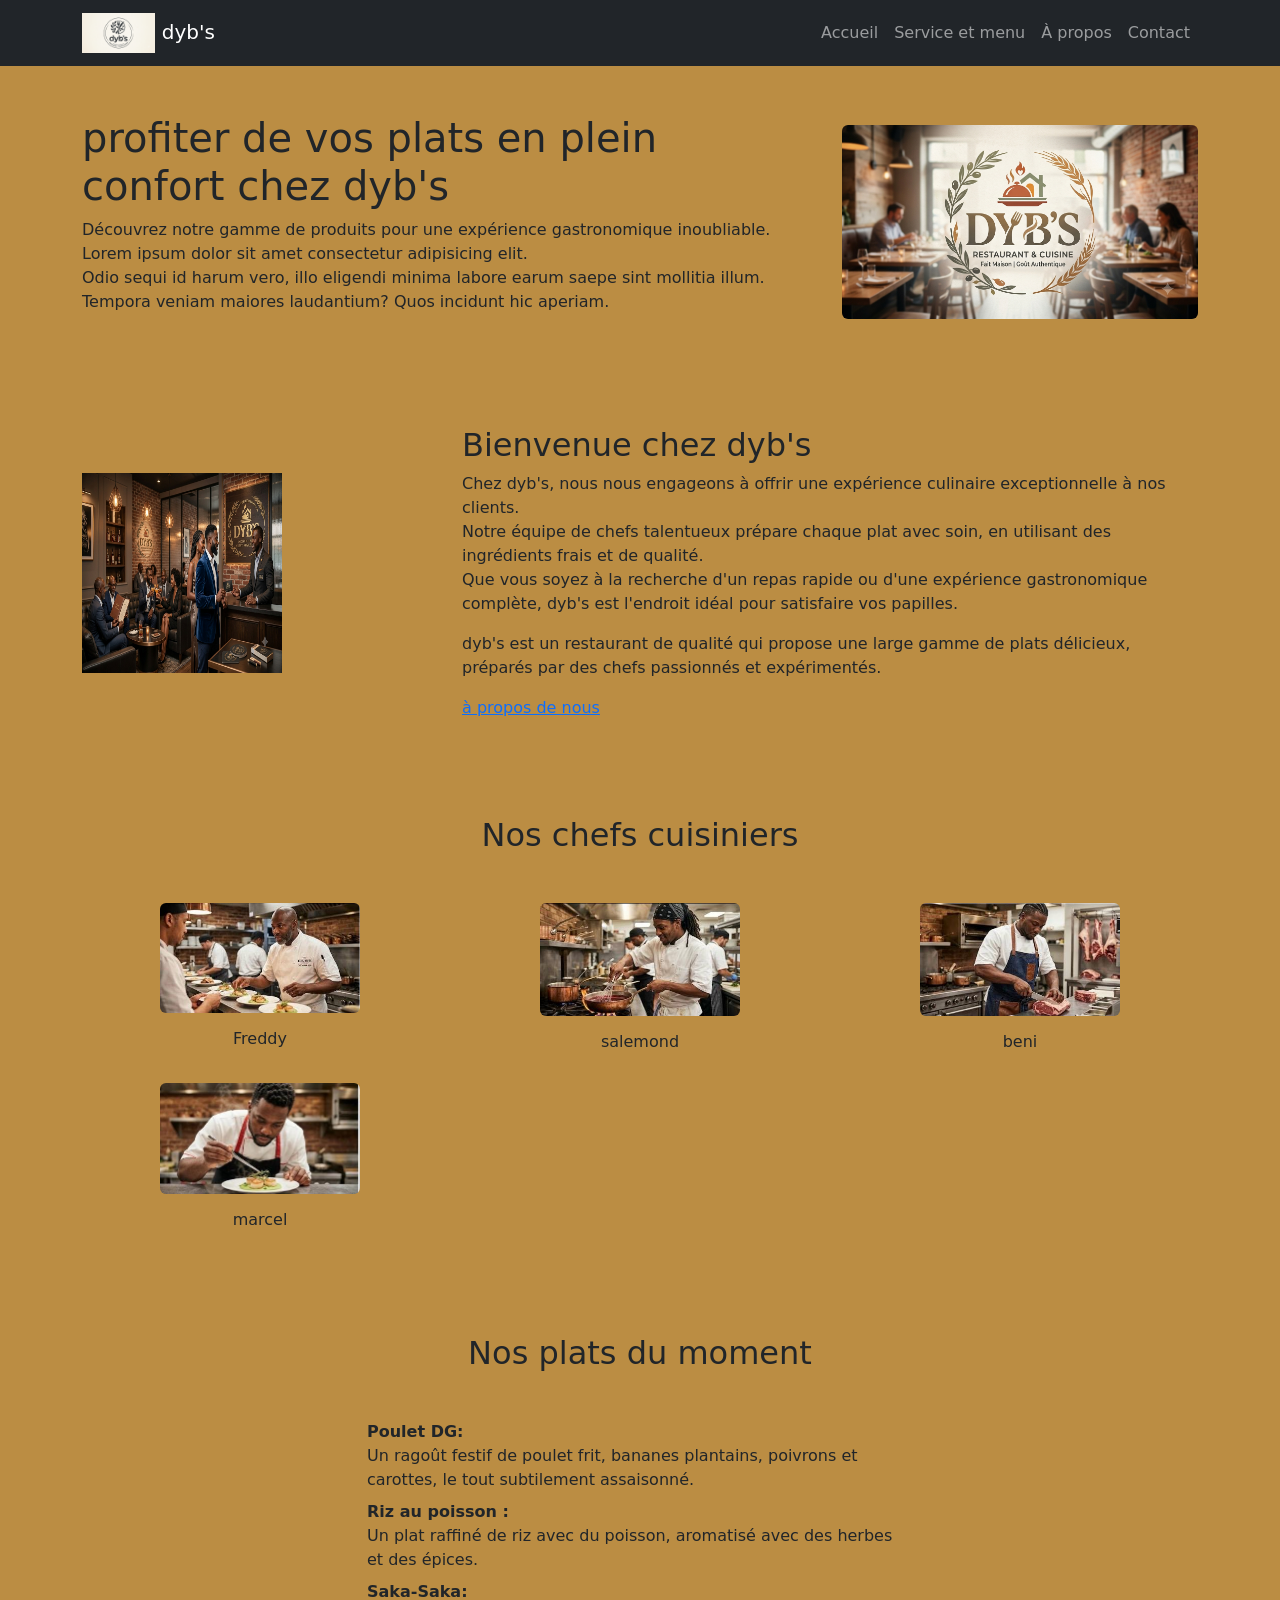
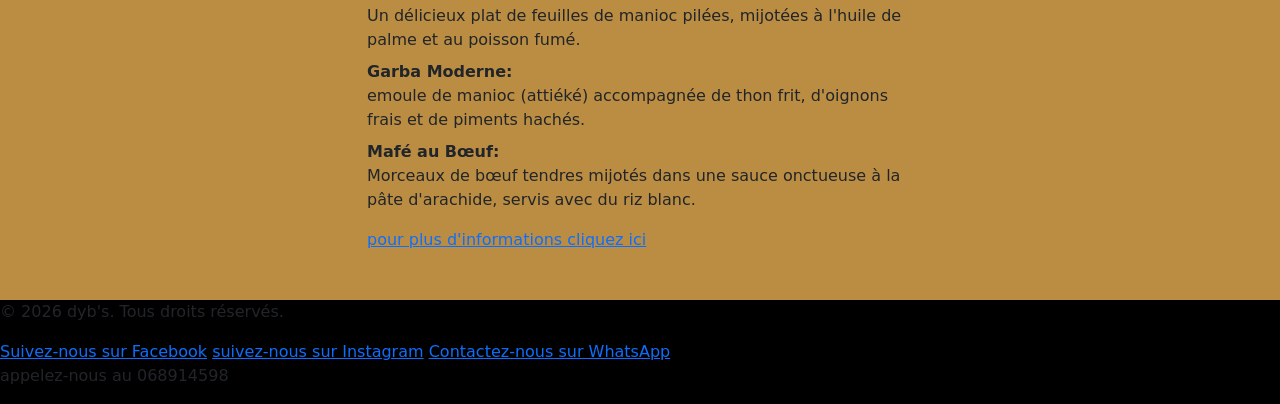
==== index.html @ b0843a05 "Add files via upload" ====
<!DOCTYPE html>
<html lang="fr">

<head>
    <meta charset="UTF-8">
    <meta name="viewport" content="width=device-width, initial-scale=1.0">
    <link href="https://cdn.jsdelivr.net/npm/bootstrap@5.3.3/dist/css/bootstrap.min.css" rel="stylesheet">
    <link rel="stylesheet" href="styles.css">
    <title>Accueil</title>
</head>

<body>
    <header>
  <nav class="navbar navbar-expand-lg navbar-dark bg-dark">
    <div class="container">
      <a class="navbar-brand" href="accueil.html">
        <img src="Gemini_Generated_Image_8yw4wa8yw4wa8yw4.png" alt="Logo dyb's" height="40">
        dyb's
      </a>

      <button class="navbar-toggler" type="button" data-bs-toggle="collapse" data-bs-target="#navMenu" aria-controls="navMenu" aria-expanded="false" aria-label="Ouvrir le menu de navigation">
        <span class="navbar-toggler-icon"></span>
      </button>

      <div class="collapse navbar-collapse" id="navMenu">
        <ul class="navbar-nav ms-auto">
          <li class="nav-item"><a class="nav-link" href="accueil.html">Accueil</a></li>
          <li class="nav-item"><a class="nav-link" href="service.html">Service et menu</a></li>
          <li class="nav-item"><a class="nav-link" href="a_propos.html">À propos</a></li>
          <li class="nav-item"><a class="nav-link" href="contact.html">Contact</a></li>
        </ul>
      </div>
    </div>
  </nav>
</header>
    <main>
         <section class="py-5">
  <div class="container">
    <div class="row align-items-center g-4">
            <div class="col-12 col-md-8">
                <h1>profiter de vos plats en plein <br> confort chez dyb's</h1>
                <p>Découvrez notre gamme de produits pour une expérience gastronomique inoubliable. <br>Lorem ipsum
                    dolor sit amet consectetur adipisicing elit. <br>Odio sequi id harum vero, illo eligendi minima
                    labore earum saepe sint mollitia illum. <br>Tempora veniam maiores laudantium? Quos incidunt hic
                    aperiam.</p>
              </div>
                <div class="col-12 col-md-4">
                    <img src="Gemini_Generated_Image_2dd9p62dd9p62dd9.png" class="img-fluid rounded" alt="Devanture du restaurant dyb's">
               </div>
            </div>
        </section>
        <section class="py-5">
            <div class="container">
                 <div class="row align-items-center g-4">
            <div class="col-12 col-md-8 order-md-2">
                <h2>Bienvenue chez dyb's</h2>
                <p>Chez dyb's, nous nous engageons à offrir une expérience culinaire exceptionnelle à nos clients.
                    <br>Notre équipe de chefs talentueux prépare chaque plat avec soin, en utilisant des ingrédients
                    frais et de qualité. <br>Que vous soyez à la recherche d'un repas rapide ou d'une expérience
                    gastronomique complète, dyb's est l'endroit idéal pour satisfaire vos papilles.</p>
                <p>dyb's est un restaurant de qualité qui propose une large gamme de plats délicieux, préparés par des
                    chefs passionnés et expérimentés.</p>
                <a href="a_propos.html">à propos de nous</a>
            </div>
            <div class="col-12 col-md-4">
                <img src="Gemini_Generated_Image_kl159skl159skl15.png" width="200" height="200" alt="Image de produits">
            </div>
        </div>
        </section>

        <section class="py-5">
  <div class="container">
    <h2 class="text-center mb-5">Nos chefs cuisiniers</h2>
    <div class="row g-4 text-center">

      <div class="col-12 col-md-4">
        <img src="WhatsApp Image 2026-07-12 at 16.35.12 (1).jpeg" class="img-fluid rounded mb-3" alt="Chef Freddy en cuisine" height="200" width="200">
        <h3 class="h6">Freddy</h3>
      </div>

      <div class="col-12 col-md-4">
        <img src="WhatsApp Image 2026-07-12 at 16.35.11 (1).jpeg" class="img-fluid rounded mb-3" alt="Chef dressant une assiette" height="200" width="200">
        <h3 class="h6">salemond</h3>
      </div>

      <div class="col-12 col-md-4">
        <img src="WhatsApp Image 2026-07-12 at 16.35.12.jpeg" class="img-fluid rounded mb-3" alt="Chef servant en salle" height="200" width="200">
        <h3 class="h6">beni</h3>
      </div>
      <div class="col-12 col-md-4">
        <img src="WhatsApp Image 2026-07-12 at 16.35.11.jpeg"class="img-fluid rounded mb-3" alt="Chef servant en salle" height="200" width="200">
        <h3 class="h6">marcel</h3>
      </div>
    </div>     
  </div>
</section>

        <section class="py-5">
            <div class="container">
                <h2 class="text-center mb-5">Nos plats du moment</h2>
                <div class="row justify-content-center g-4">
                    <div class="col-12 col-md-6 ">
                       
            <dl>
                <dt>Poulet DG:</dt>
                <dd>Un ragoût festif de poulet frit, bananes plantains, poivrons et carottes, le tout subtilement
                    assaisonné.</dd>
                <dt>Riz au poisson :</dt>
                <dd>Un plat raffiné de riz avec du poisson, aromatisé avec des herbes et des épices.</dd>
                <dt>Saka-Saka:</dt>
                <dd>Un délicieux plat de feuilles de manioc pilées, mijotées à l'huile de palme et au poisson fumé.</dd>
                <dt>Garba Moderne:</dt>
                <dd>emoule de manioc (attiéké) accompagnée de thon frit, d'oignons frais et de piments hachés.</dd>
                <dt>Mafé au Bœuf:</dt>
                <dd>Morceaux de bœuf tendres mijotés dans une sauce onctueuse à la pâte d'arachide, servis avec du riz
                    blanc.</dd>
            </dl>
              <a href="service.html">pour plus d'informations cliquez ici</a>
             </div>
                 </div>
                </div>
        </section>
    </main>
    <footer>
        <p>&copy; 2026 dyb's. Tous droits réservés.</p>
        <a href="https://www.facebook.com/dybsrestaurant" target="_blank" rel="noopener noreferrer" img
            src="Capture d'écran_20260712_181824.png" alt="Facebook">Suivez-nous sur Facebook</a>
        <a href="https://www.instagram.com/dybrestaurant" target="_blank" rel="noopener noreferrer" img
            src="Capture d'écran_20260712_181910.png" alt="Instagram">suivez-nous sur Instagram</a>
        <a href="https://www.whatsapp.com/2424598" target="_blank" rel="noopener noreferrer" img
            src="Gemini_Generated_Image_i52ngqi52ngqi52n.png" alt="WhatsApp">Contactez-nous sur WhatsApp</a>
        <p>appelez-nous au 068914598</p>
    </footer>
    <script src="https://cdn.jsdelivr.net/npm/bootstrap@5.3.3/dist/js/bootstrap.bundle.min.js"></script>
</body>

</html>
---- styles.css ----
main {
    background-color: rgb(187, 141, 67);
}
.d1,d2,d3,d4 {
    display: inline-block;
    display: flex;
}
body{
    background-color: #000000;
    margin: 0%;
}
footer {
    background-color: rgb(0, 0, 0);
    caret-color: rgb(255, 255, 255);
}
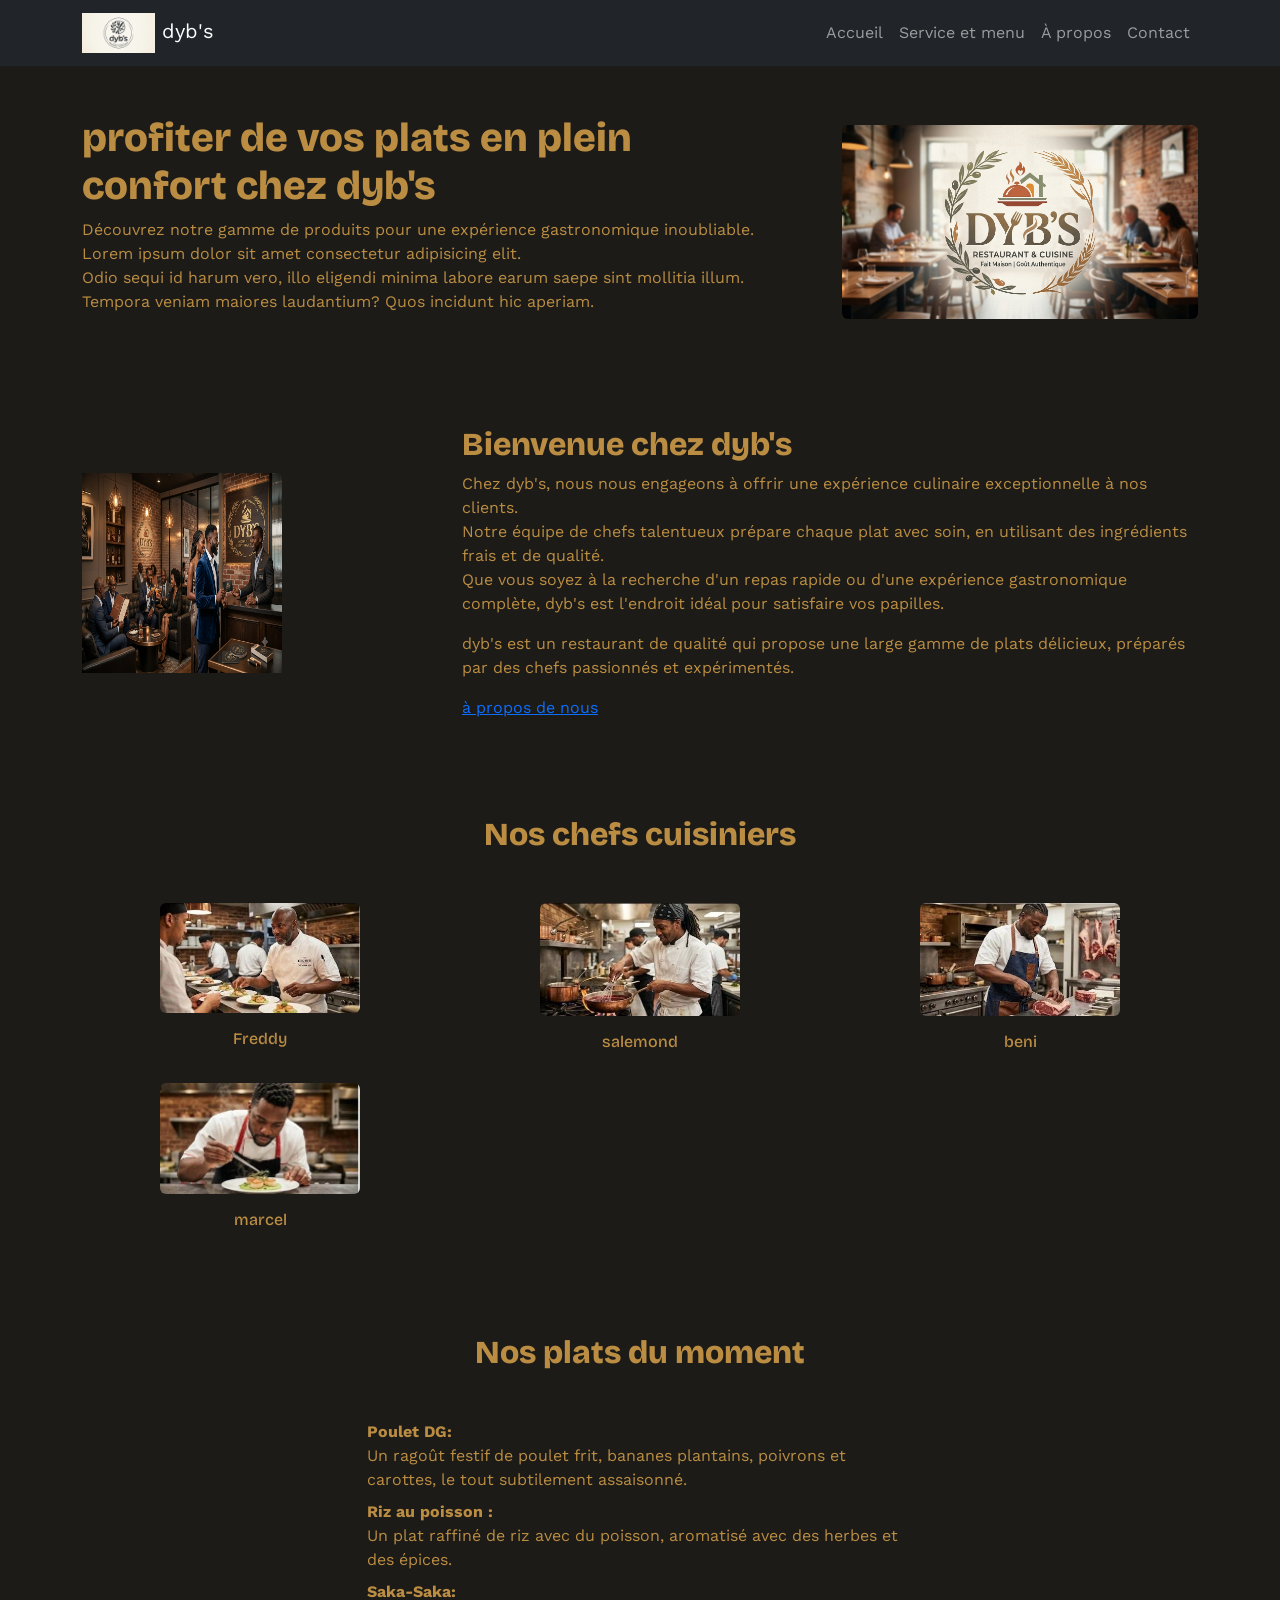
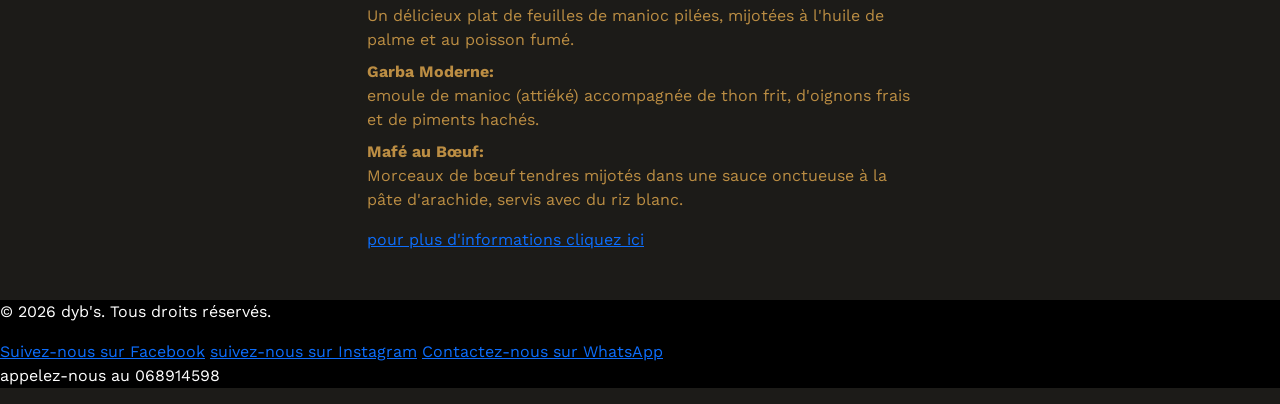
==== commit b265bfab: "Add files via upload" ====
--- a/index.html
+++ b/index.html
@@ -5,6 +5,7 @@
     <meta charset="UTF-8">
     <meta name="viewport" content="width=device-width, initial-scale=1.0">
     <link href="https://cdn.jsdelivr.net/npm/bootstrap@5.3.3/dist/css/bootstrap.min.css" rel="stylesheet">
+    <link href="https://fonts.googleapis.com/css2?family=Bricolage+Grotesque:wght@700;800&family=Work+Sans:wght@400;600&display=swap" rel="stylesheet">
     <link rel="stylesheet" href="styles.css">
     <title>Accueil</title>
 </head>
@@ -13,7 +14,7 @@
     <header>
   <nav class="navbar navbar-expand-lg navbar-dark bg-dark">
     <div class="container">
-      <a class="navbar-brand" href="accueil.html">
+      <a class="navbar-brand" href="index.html">
         <img src="Gemini_Generated_Image_8yw4wa8yw4wa8yw4.png" alt="Logo dyb's" height="40">
         dyb's
       </a>
@@ -24,7 +25,7 @@
 
       <div class="collapse navbar-collapse" id="navMenu">
         <ul class="navbar-nav ms-auto">
-          <li class="nav-item"><a class="nav-link" href="accueil.html">Accueil</a></li>
+          <li class="nav-item"><a class="nav-link" href="index.html">Accueil</a></li>
           <li class="nav-item"><a class="nav-link" href="service.html">Service et menu</a></li>
           <li class="nav-item"><a class="nav-link" href="a_propos.html">À propos</a></li>
           <li class="nav-item"><a class="nav-link" href="contact.html">Contact</a></li>
--- a/styles.css
+++ b/styles.css
@@ -1,15 +1,29 @@
 main {
-    background-color: rgb(187, 141, 67);
+    background-color: #1c1b18;
 }
-.d1,d2,d3,d4 {
-    display: inline-block;
-    display: flex;
+
+body{
+    background-color: #1c1b18;
+color: rgb(187, 141, 67);
+  margin: 0;
+  font-family: 'Work Sans', sans-serif;
 }
-body{
-    background-color: #000000;
-    margin: 0%;
+h1, h2, h3, h4, h5, h6 {
+  font-family: 'Bricolage Grotesque', sans-serif;
+  font-weight: 800;
 }
 footer {
-    background-color: rgb(0, 0, 0);
-    caret-color: rgb(255, 255, 255);
+  background-color: rgb(0, 0, 0);
+  color: rgb(255, 255, 255);
+
 }
+.btn-primary {
+  background-color: #e85d2c;
+  border-color: #e85d2c;
+}
+
+.btn-primary:hover {
+  background-color: #f2b705;
+  border-color: #f2b705;
+  color: #1c1b18;
+}
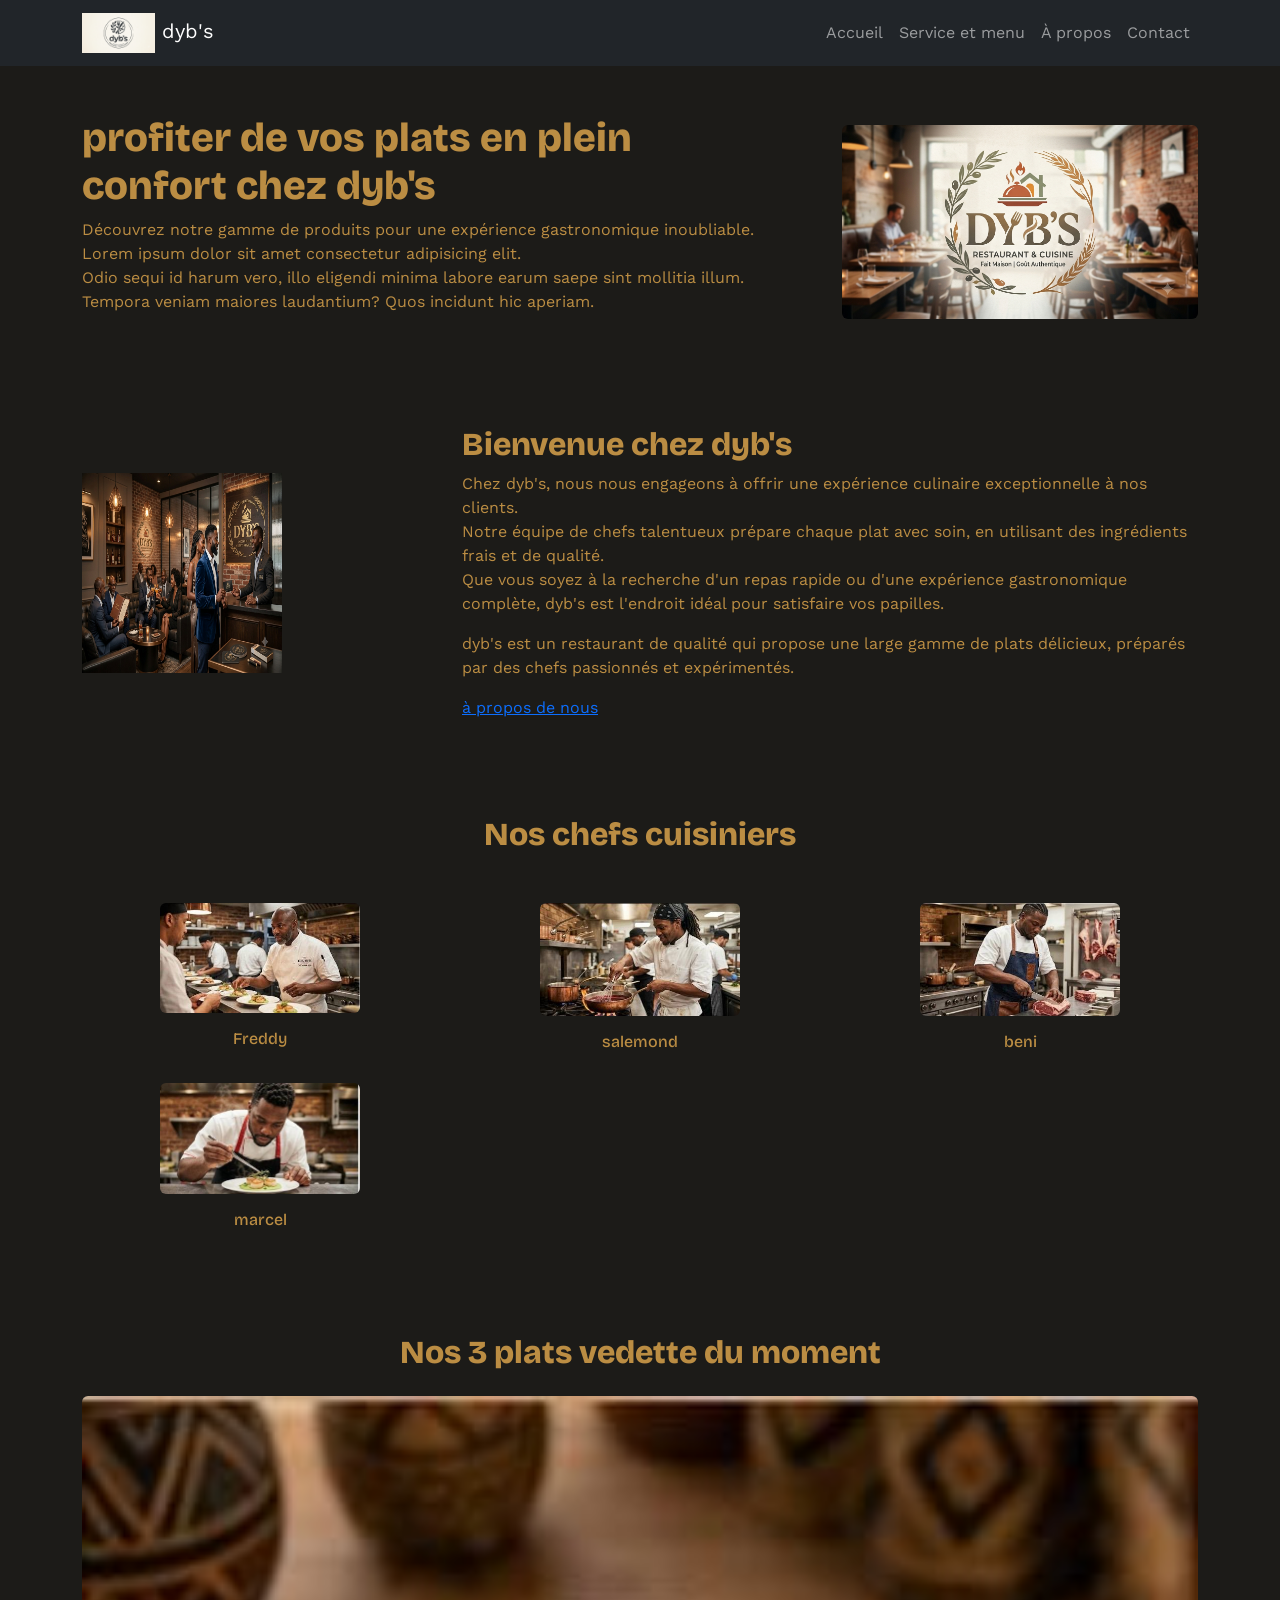
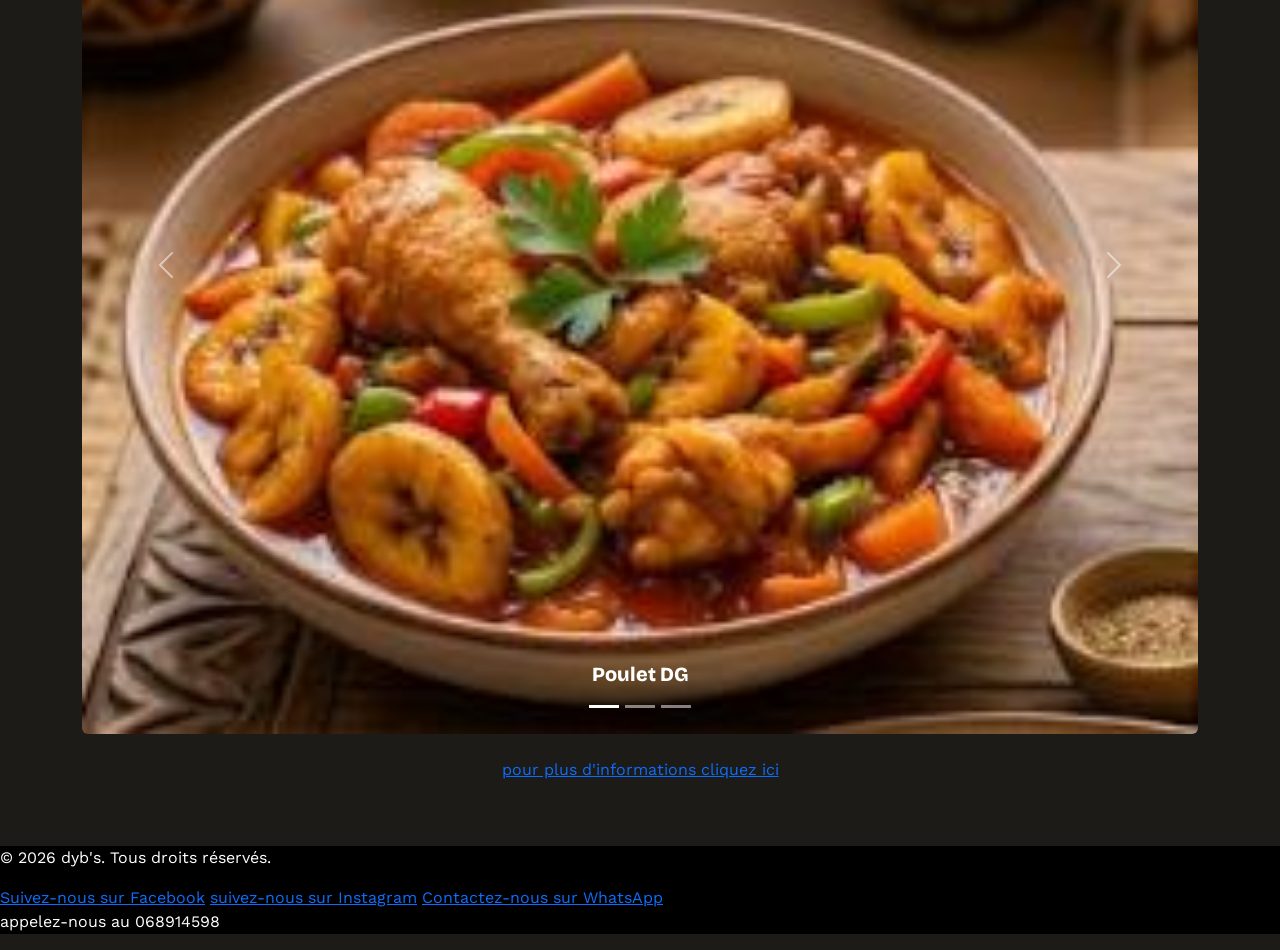
==== commit cc7fe2b4: "Add files via upload" ====
--- a/index.html
+++ b/index.html
@@ -96,31 +96,47 @@
   </div>
 </section>
 
-        <section class="py-5">
-            <div class="container">
-                <h2 class="text-center mb-5">Nos plats du moment</h2>
-                <div class="row justify-content-center g-4">
-                    <div class="col-12 col-md-6 ">
-                       
-            <dl>
-                <dt>Poulet DG:</dt>
-                <dd>Un ragoût festif de poulet frit, bananes plantains, poivrons et carottes, le tout subtilement
-                    assaisonné.</dd>
-                <dt>Riz au poisson :</dt>
-                <dd>Un plat raffiné de riz avec du poisson, aromatisé avec des herbes et des épices.</dd>
-                <dt>Saka-Saka:</dt>
-                <dd>Un délicieux plat de feuilles de manioc pilées, mijotées à l'huile de palme et au poisson fumé.</dd>
-                <dt>Garba Moderne:</dt>
-                <dd>emoule de manioc (attiéké) accompagnée de thon frit, d'oignons frais et de piments hachés.</dd>
-                <dt>Mafé au Bœuf:</dt>
-                <dd>Morceaux de bœuf tendres mijotés dans une sauce onctueuse à la pâte d'arachide, servis avec du riz
-                    blanc.</dd>
-            </dl>
-              <a href="service.html">pour plus d'informations cliquez ici</a>
-             </div>
-                 </div>
-                </div>
-        </section>
+        <section class="py-5 container">
+  <h2 class="text-center mb-4">Nos 3 plats vedette du moment</h2>
+
+  <div id="platsCarousel" class="carousel slide rounded overflow-hidden" data-bs-ride="carousel">
+    <div class="carousel-indicators">
+      <button type="button" data-bs-target="#platsCarousel" data-bs-slide-to="0" class="active"></button>
+      <button type="button" data-bs-target="#platsCarousel" data-bs-slide-to="1"></button>
+      <button type="button" data-bs-target="#platsCarousel" data-bs-slide-to="2"></button>
+    </div>
+    <div class="carousel-inner">
+      <div class="carousel-item active">
+        <img src="WhatsApp Image 2026-07-30 at 23.03.03.jpeg" class="d-block w-100" alt="Poulet DG">
+        <div class="carousel-caption d-none d-md-block">
+          <h5>Poulet DG</h5>
+        </div>
+      </div>
+      <div class="carousel-item">
+        <img src="WhatsApp Image 2026-07-30 at 23.05.04 (1).jpeg" class="d-block w-100" alt="Mafé au Bœuf">
+        <div class="carousel-caption d-none d-md-block">
+          <h5>Mafé au Bœuf</h5>
+        </div>
+      </div>
+      <div class="carousel-item">
+        <img src="WhatsApp Image 2026-07-30 at 23.05.04.jpeg" class="d-block w-100" alt="Saka-Saka">
+        <div class="carousel-caption d-none d-md-block">
+          <h5>Saka-Saka</h5>
+        </div>
+      </div>
+    </div>
+    <button class="carousel-control-prev" type="button" data-bs-target="#platsCarousel" data-bs-slide="prev">
+      <span class="carousel-control-prev-icon"></span>
+    </button>
+    <button class="carousel-control-next" type="button" data-bs-target="#platsCarousel" data-bs-slide="next">
+      <span class="carousel-control-next-icon"></span>
+    </button>
+  </div>
+
+  <p class="text-center mt-4">
+    <a href="service.html">pour plus d'informations cliquez ici</a>
+  </p>
+</section>
     </main>
     <footer>
         <p>&copy; 2026 dyb's. Tous droits réservés.</p>
